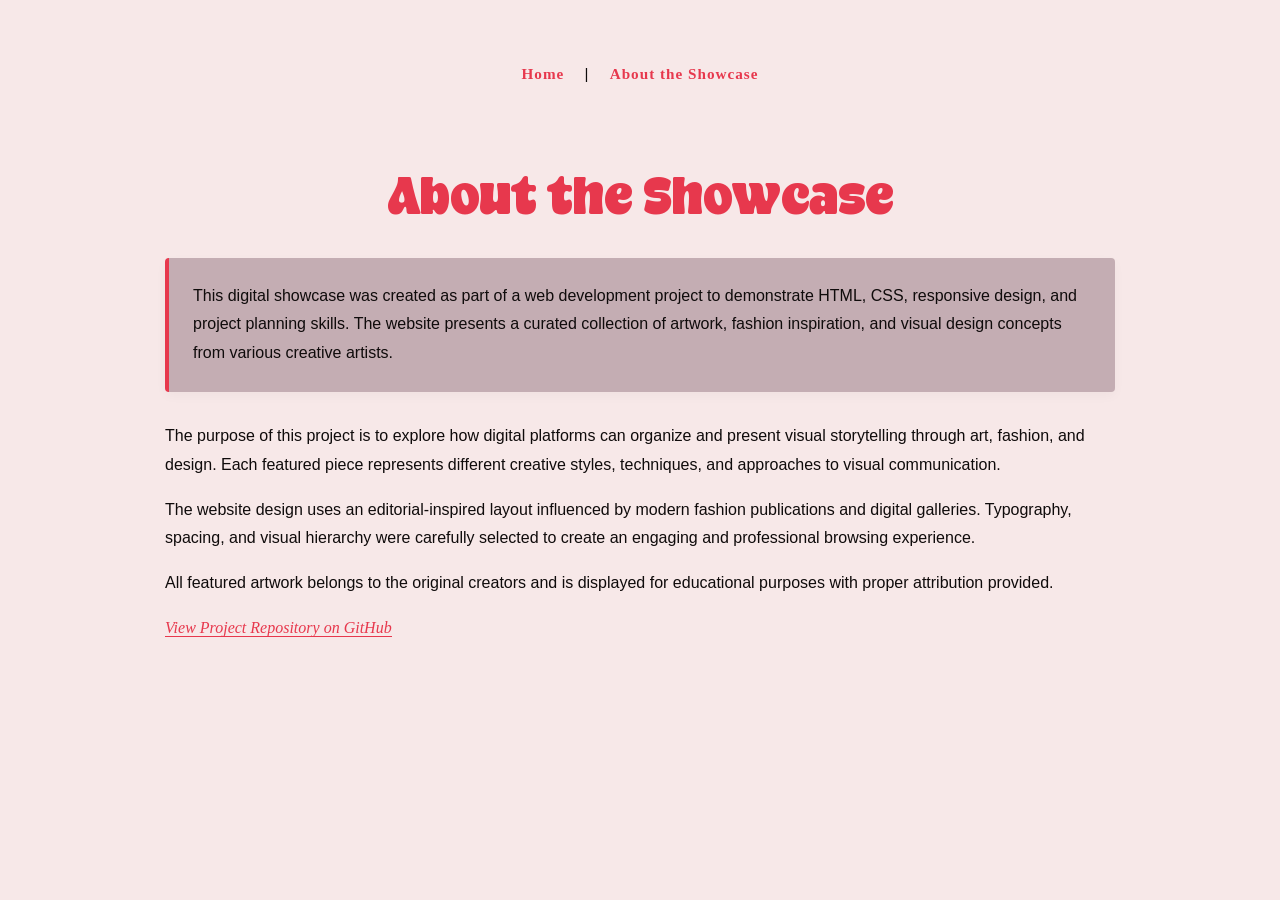
==== about.html @ f3d96a7a "Add website and project documentation files Initialize Creative Visual Design Showcase project with " ====
<!DOCTYPE html>
<html lang="en">
<head>
  <meta charset="UTF-8">
  <title>About the Showcase — Creative Visual Design</title>
  <link rel="stylesheet" href="style.css">
</head>
<body>

  <!-- Site Navigation -->
  <nav>
    <a href="index.html">Home</a> | 
    <a href="about.html">About the Showcase</a>
  </nav>

  <!-- Editorial Project Background -->
  <h1>About the Showcase</h1>

  <p>
    This digital showcase was created as part of a web development project to demonstrate HTML, CSS, responsive design, and project planning skills. The website presents a curated collection of artwork, fashion inspiration, and visual design concepts from various creative artists.
  </p>

  <p>
    The purpose of this project is to explore how digital platforms can organize and present visual storytelling through art, fashion, and design. Each featured piece represents different creative styles, techniques, and approaches to visual communication.
  </p>

  <p>
    The website design uses an editorial-inspired layout influenced by modern fashion publications and digital galleries. Typography, spacing, and visual hierarchy were carefully selected to create an engaging and professional browsing experience.
  </p>

  <p>
    All featured artwork belongs to the original creators and is displayed for educational purposes with proper attribution provided.
  </p>

  <!-- Professional Handoff Footer -->
  <p>
    <a href="https://github.com/AalilyahW">
        View Project Repository on GitHub
    </a>
  </p>

</body>
</html>
---- style.css ----
/* 1. Register Custom Heading Font Asset */
@font-face {
    font-family: "Bakso Menu";
    src: url("Bakso Menu TTF.ttf") format("truetype");
    font-weight: 700;
    font-style: normal;
}

/* 2. Document Layout Shell */
body {
    background-color: #f7e8e8;
    font-family: "Montserrat", "Lato", sans-serif;
    font-weight: 300;
    color: #0f0b0b;
    line-height: 1.8;
    padding: 40px;
    max-width: 950px;
    margin: 0 auto;
}

/* 3. Typography Hierarchies */
h1, h2, h3 {
    font-family: "Bakso Menu", serif;
    font-style: normal;
    color: #e7384d;
    font-weight: 700;
    letter-spacing: -0.5px;
    margin-top: 1.5em;
    margin-bottom: 0.5em;
}

h1 {
    font-size: 2.8rem;
    text-align: center;
}

h2 {
    font-size: 1.5rem;
    text-align: center;
    font-weight: 400;
    margin-top: 0;
}

h3 {
    font-size: 1.3rem;
    border-bottom: 1px solid #c4adb3;
    padding-bottom: 8px;
}

/* 4. Navigation Menu Styles */
nav {
    text-align: center;
    margin: 20px 0 40px 0;
    font-family: sans-serif;
    letter-spacing: 1px;
    font-size: 0.95rem;
}

nav a {
    text-decoration: none;
    margin: 0 15px;
    font-style: normal !important;
    border-bottom: none !important;
    font-weight: 600;
}

/* 5. Highlighted Block Elements */
p:first-of-type {
    background-color: #c4adb3;
    border-left: 4px solid #e7384d;
    padding: 24px;
    border-radius: 4px;
    box-shadow: 0 4px 12px rgba(0, 0, 0, 0.03);
    margin-bottom: 30px;
}

/* 6. Creative Media Gallery Containers (Content Attribution Rule) */
figure {
    background-color: #ffffff;
    border: 1px solid #c4adb3;
    padding: 20px;
    margin: 30px 0;
    border-radius: 6px;
    box-shadow: 0 4px 10px rgba(0, 0, 0, 0.02);
}

figure img {
    width: 100%;
    max-height: 500px;
    object-fit: cover;
    border-radius: 4px;
}

figcaption {
    font-family: sans-serif;
    font-size: 0.9rem;
    color: #0f0b0b;
    margin-top: 12px;
    line-height: 1.5;
}

figcaption strong {
    color: #e7384d;
}

/* 7. Hyperlinks and Interface Interactions */
a {
    color: #e7384d;
    font-weight: 500;
    font-family: serif;
    font-style: italic;
    text-decoration: none;
    border-bottom: 1px solid #e7384d;
    transition: all 0.3s ease;
}

a:hover {
    color: #0f0b0b;
    border-bottom-color: #0f0b0b;
}

/* 8. Mobile Responsiveness Breakpoints */
@media (max-width: 600px) {
    body {
        padding: 20px;
    }
    h1 {
        font-size: 2rem;
    }
}
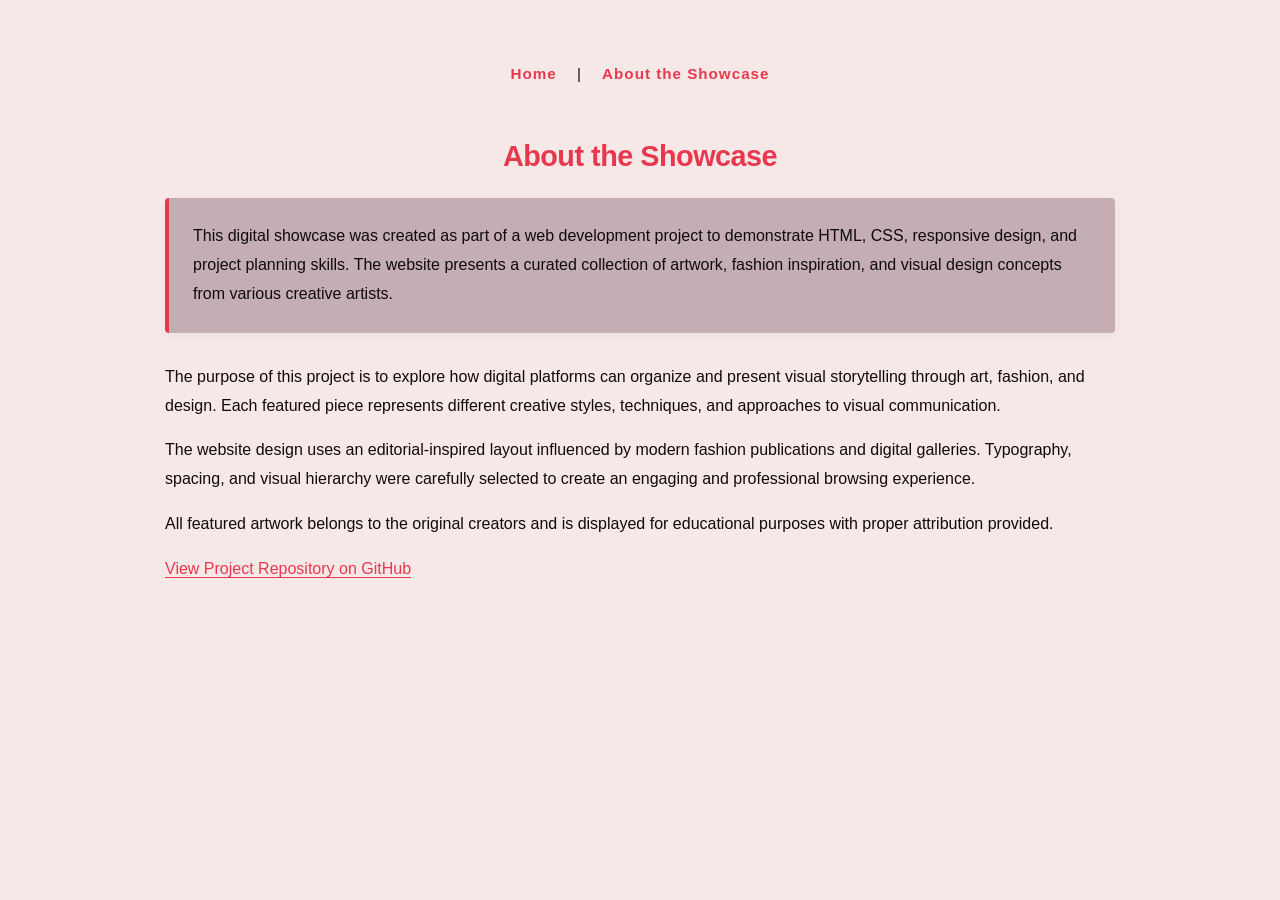
==== commit dc7f1e2d: "Remove HTML comments and update typography Remove developer comments from HTML files for cleaner mar" ====
--- a/about.html
+++ b/about.html
@@ -2,18 +2,17 @@
 <html lang="en">
 <head>
   <meta charset="UTF-8">
-  <title>About the Showcase — Creative Visual Design</title>
+  <title>About — The Curated Artbook</title>
   <link rel="stylesheet" href="style.css">
 </head>
 <body>
 
-  <!-- Site Navigation -->
   <nav>
     <a href="index.html">Home</a> | 
     <a href="about.html">About the Showcase</a>
   </nav>
 
-  <!-- Editorial Project Background -->
+
   <h1>About the Showcase</h1>
 
   <p>
@@ -32,7 +31,7 @@
     All featured artwork belongs to the original creators and is displayed for educational purposes with proper attribution provided.
   </p>
 
-  <!-- Professional Handoff Footer -->
+  
   <p>
     <a href="https://github.com/AalilyahW">
         View Project Repository on GitHub
--- a/style.css
+++ b/style.css
@@ -1,15 +1,13 @@
-/* 1. Register Custom Heading Font Asset */
 @font-face {
     font-family: "Bakso Menu";
-    src: url("Bakso Menu TTF.ttf") format("truetype");
+    src: url("Bakso-Menu.ttf") format("truetype");
     font-weight: 700;
     font-style: normal;
 }
 
-/* 2. Document Layout Shell */
 body {
     background-color: #f7e8e8;
-    font-family: "Montserrat", "Lato", sans-serif;
+    font-family: "Montserrat", sans-serif;
     font-weight: 300;
     color: #0f0b0b;
     line-height: 1.8;
@@ -18,9 +16,9 @@
     margin: 0 auto;
 }
 
-/* 3. Typography Hierarchies */
+
 h1, h2, h3 {
-    font-family: "Bakso Menu", serif;
+    font-family: "Bakso Menu", sans-serif;
     font-style: normal;
     color: #e7384d;
     font-weight: 700;
@@ -29,13 +27,14 @@
     margin-bottom: 0.5em;
 }
 
+
 h1 {
-    font-size: 2.8rem;
+    font-size: 1.8rem;
     text-align: center;
 }
 
 h2 {
-    font-size: 1.5rem;
+    font-size: 1.3rem;
     text-align: center;
     font-weight: 400;
     margin-top: 0;
@@ -47,11 +46,10 @@
     padding-bottom: 8px;
 }
 
-/* 4. Navigation Menu Styles */
 nav {
     text-align: center;
     margin: 20px 0 40px 0;
-    font-family: sans-serif;
+    font-family: "Montserrat", sans-serif;
     letter-spacing: 1px;
     font-size: 0.95rem;
 }
@@ -64,7 +62,6 @@
     font-weight: 600;
 }
 
-/* 5. Highlighted Block Elements */
 p:first-of-type {
     background-color: #c4adb3;
     border-left: 4px solid #e7384d;
@@ -74,7 +71,6 @@
     margin-bottom: 30px;
 }
 
-/* 6. Creative Media Gallery Containers (Content Attribution Rule) */
 figure {
     background-color: #ffffff;
     border: 1px solid #c4adb3;
@@ -92,7 +88,7 @@
 }
 
 figcaption {
-    font-family: sans-serif;
+    font-family: "Montserrat", sans-serif;
     font-size: 0.9rem;
     color: #0f0b0b;
     margin-top: 12px;
@@ -103,12 +99,10 @@
     color: #e7384d;
 }
 
-/* 7. Hyperlinks and Interface Interactions */
 a {
     color: #e7384d;
     font-weight: 500;
-    font-family: serif;
-    font-style: italic;
+    font-family: "Montserrat", sans-serif;
     text-decoration: none;
     border-bottom: 1px solid #e7384d;
     transition: all 0.3s ease;
@@ -119,12 +113,11 @@
     border-bottom-color: #0f0b0b;
 }
 
-/* 8. Mobile Responsiveness Breakpoints */
 @media (max-width: 600px) {
     body {
         padding: 20px;
     }
     h1 {
-        font-size: 2rem;
+        font-size: 1.5rem;
     }
 }
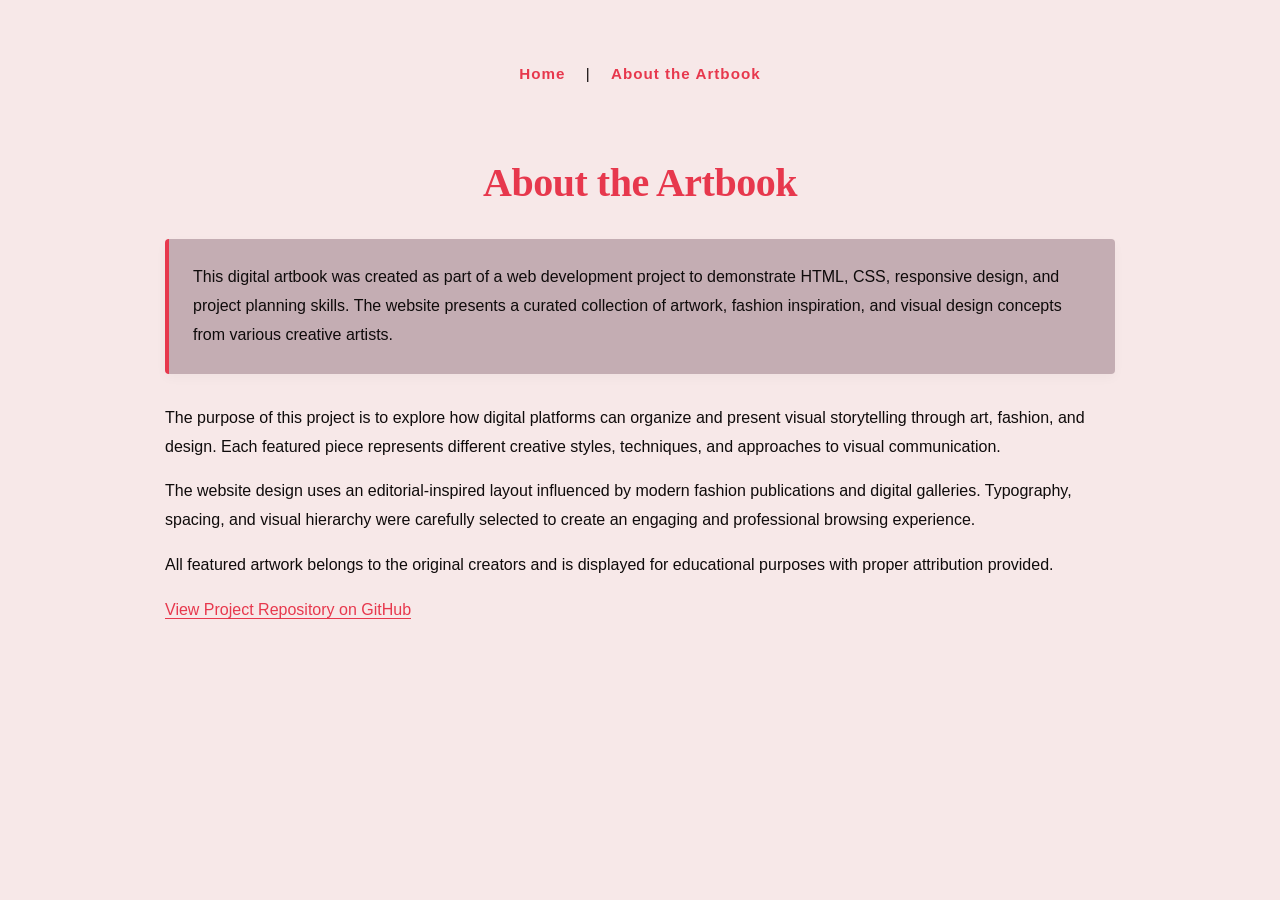
==== commit 484f2006: "Update project branding and remove author from titles Removed author name (Aalilyah Wilson) from all" ====
--- a/about.html
+++ b/about.html
@@ -9,14 +9,14 @@
 
   <nav>
     <a href="index.html">Home</a> | 
-    <a href="about.html">About the Showcase</a>
+    <a href="about.html">About the Artbook</a>
   </nav>
 
 
-  <h1>About the Showcase</h1>
+  <h1>About the Artbook</h1>
 
   <p>
-    This digital showcase was created as part of a web development project to demonstrate HTML, CSS, responsive design, and project planning skills. The website presents a curated collection of artwork, fashion inspiration, and visual design concepts from various creative artists.
+    This digital artbook was created as part of a web development project to demonstrate HTML, CSS, responsive design, and project planning skills. The website presents a curated collection of artwork, fashion inspiration, and visual design concepts from various creative artists.
   </p>
 
   <p>
--- a/style.css
+++ b/style.css
@@ -18,7 +18,7 @@
 
 
 h1, h2, h3 {
-    font-family: "Bakso Menu", sans-serif;
+    font-family: "Bakso Menu", serif;
     font-style: normal;
     color: #e7384d;
     font-weight: 700;
@@ -29,7 +29,7 @@
 
 
 h1 {
-    font-size: 1.8rem;
+    font-size: 2.5rem;
     text-align: center;
 }
 
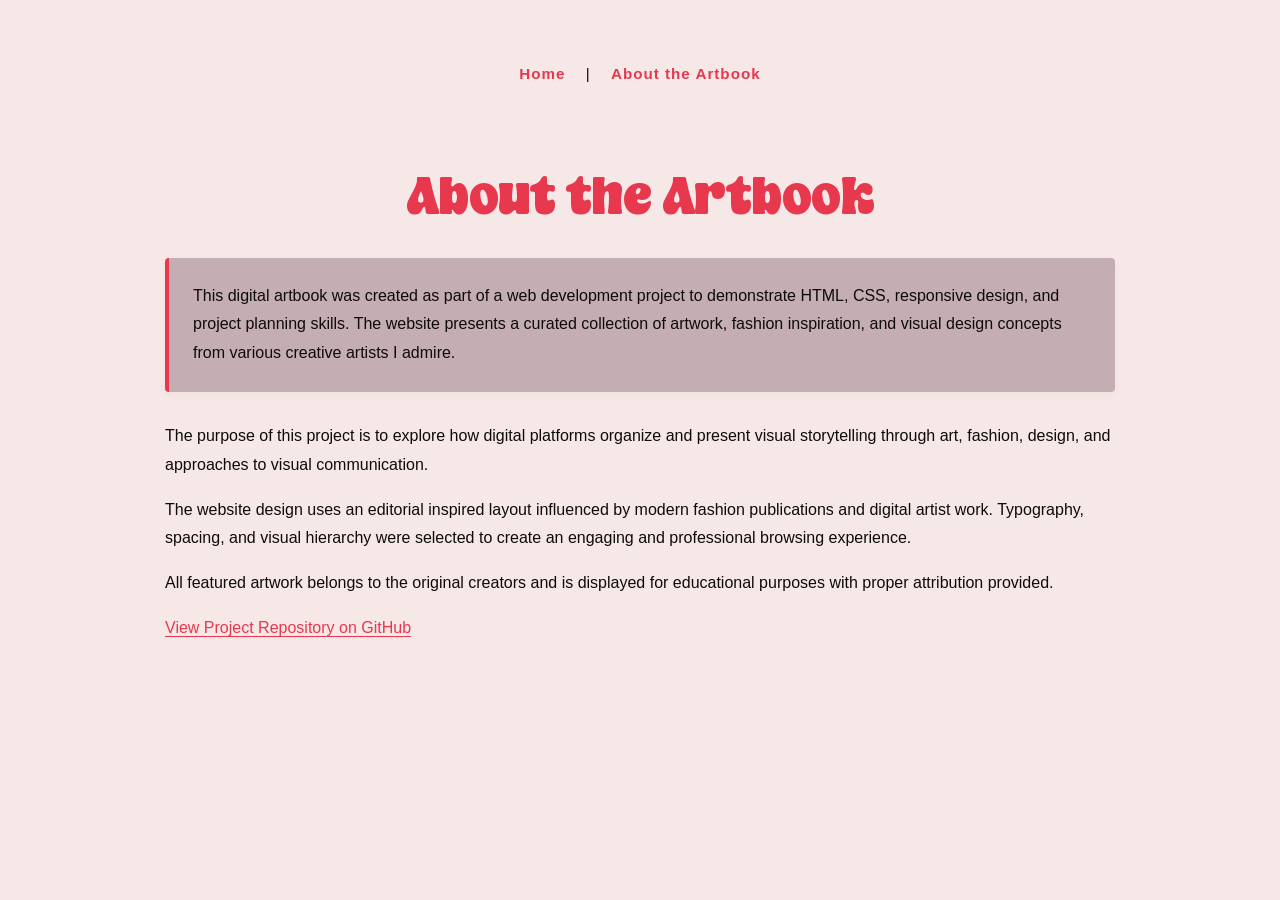
==== commit 00ec390d: "Created needed updates for flow Added details and made some changes regarding updated, index.html, s" ====
--- a/about.html
+++ b/about.html
@@ -16,15 +16,15 @@
   <h1>About the Artbook</h1>
 
   <p>
-    This digital artbook was created as part of a web development project to demonstrate HTML, CSS, responsive design, and project planning skills. The website presents a curated collection of artwork, fashion inspiration, and visual design concepts from various creative artists.
+    This digital artbook was created as part of a web development project to demonstrate HTML, CSS, responsive design, and project planning skills. The website presents a curated collection of artwork, fashion inspiration, and visual design concepts from various creative artists I admire.
   </p>
 
   <p>
-    The purpose of this project is to explore how digital platforms can organize and present visual storytelling through art, fashion, and design. Each featured piece represents different creative styles, techniques, and approaches to visual communication.
+    The purpose of this project is to explore how digital platforms organize and present visual storytelling through art, fashion, design, and approaches to visual communication.
   </p>
 
   <p>
-    The website design uses an editorial-inspired layout influenced by modern fashion publications and digital galleries. Typography, spacing, and visual hierarchy were carefully selected to create an engaging and professional browsing experience.
+    The website design uses an editorial inspired layout influenced by modern fashion publications and digital artist work. Typography, spacing, and visual hierarchy were selected to create an engaging and professional browsing experience.
   </p>
 
   <p>
--- a/style.css
+++ b/style.css
@@ -1,6 +1,6 @@
 @font-face {
     font-family: "Bakso Menu";
-    src: url("Bakso-Menu.ttf") format("truetype");
+    src: url("Bakso Menu TTF.ttf") format("truetype");
     font-weight: 700;
     font-style: normal;
 }
@@ -29,7 +29,7 @@
 
 
 h1 {
-    font-size: 2.5rem;
+    font-size: 2.8rem;
     text-align: center;
 }
 
